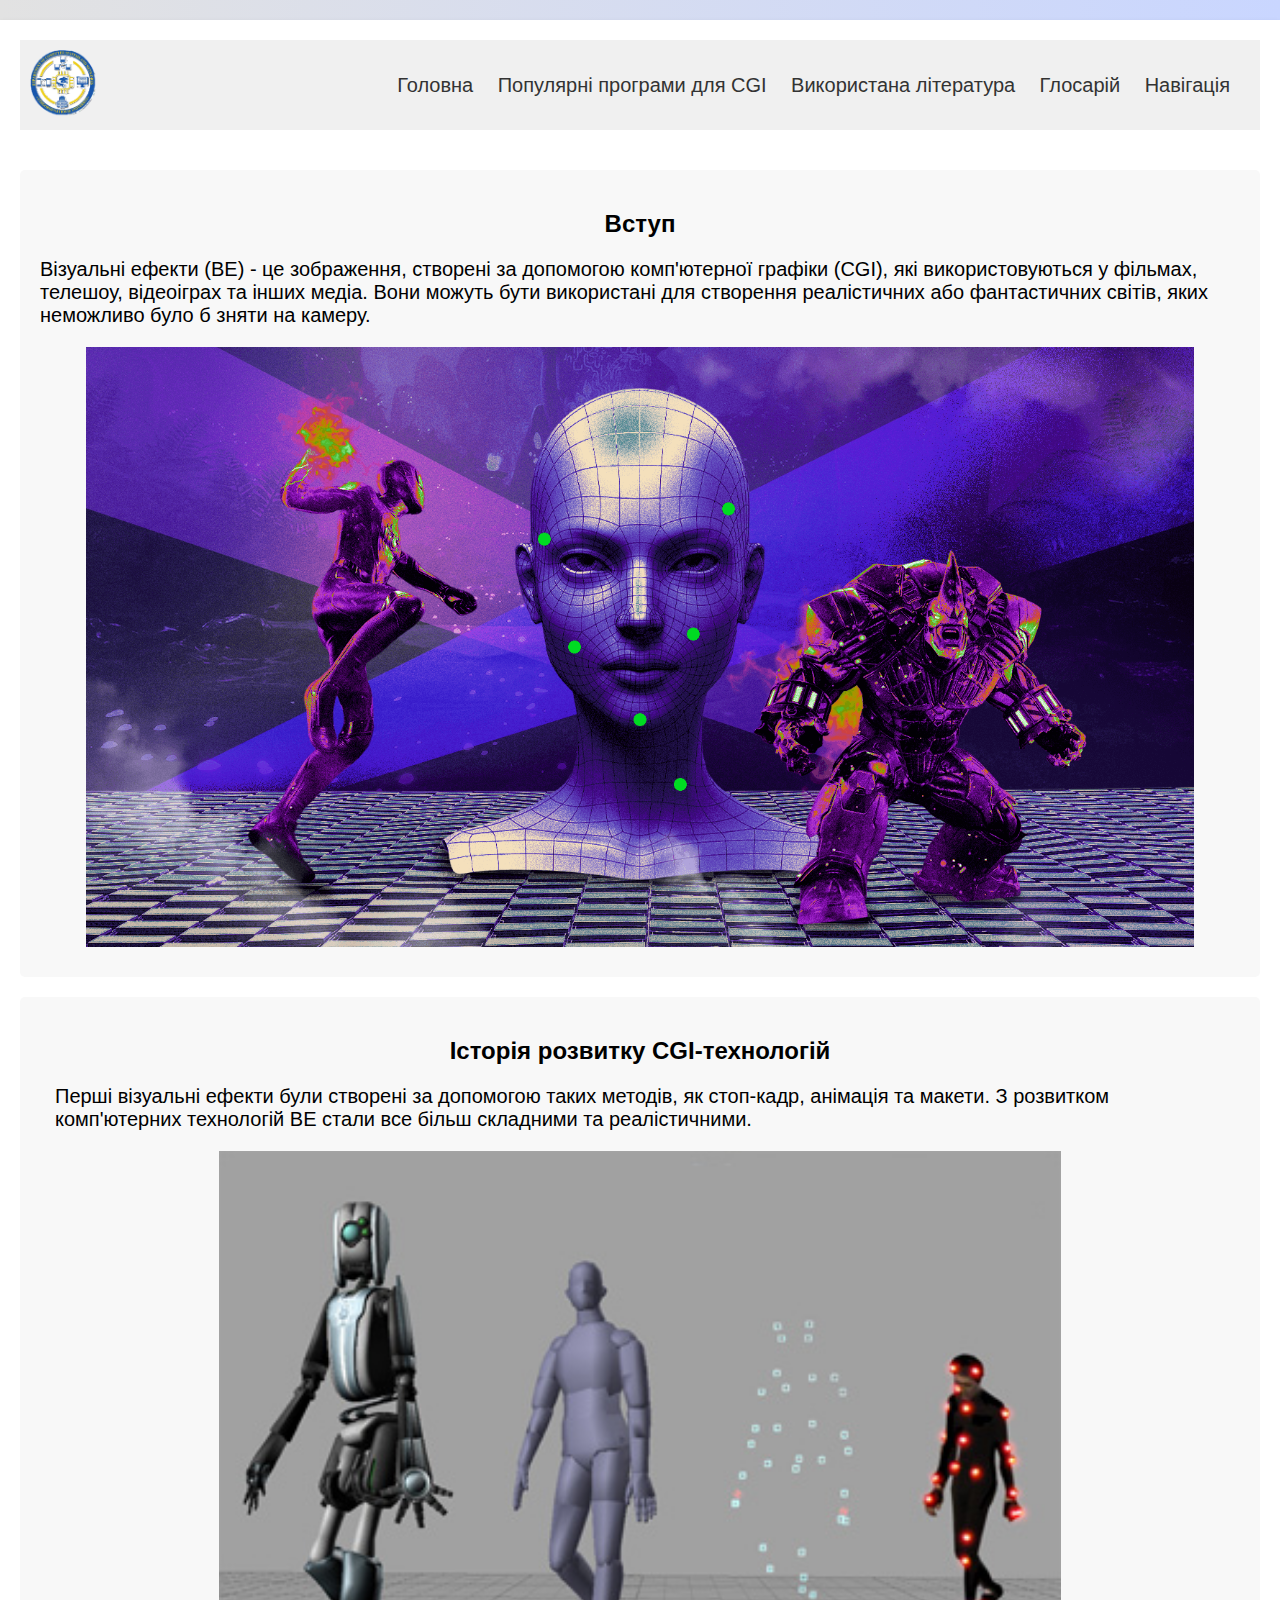
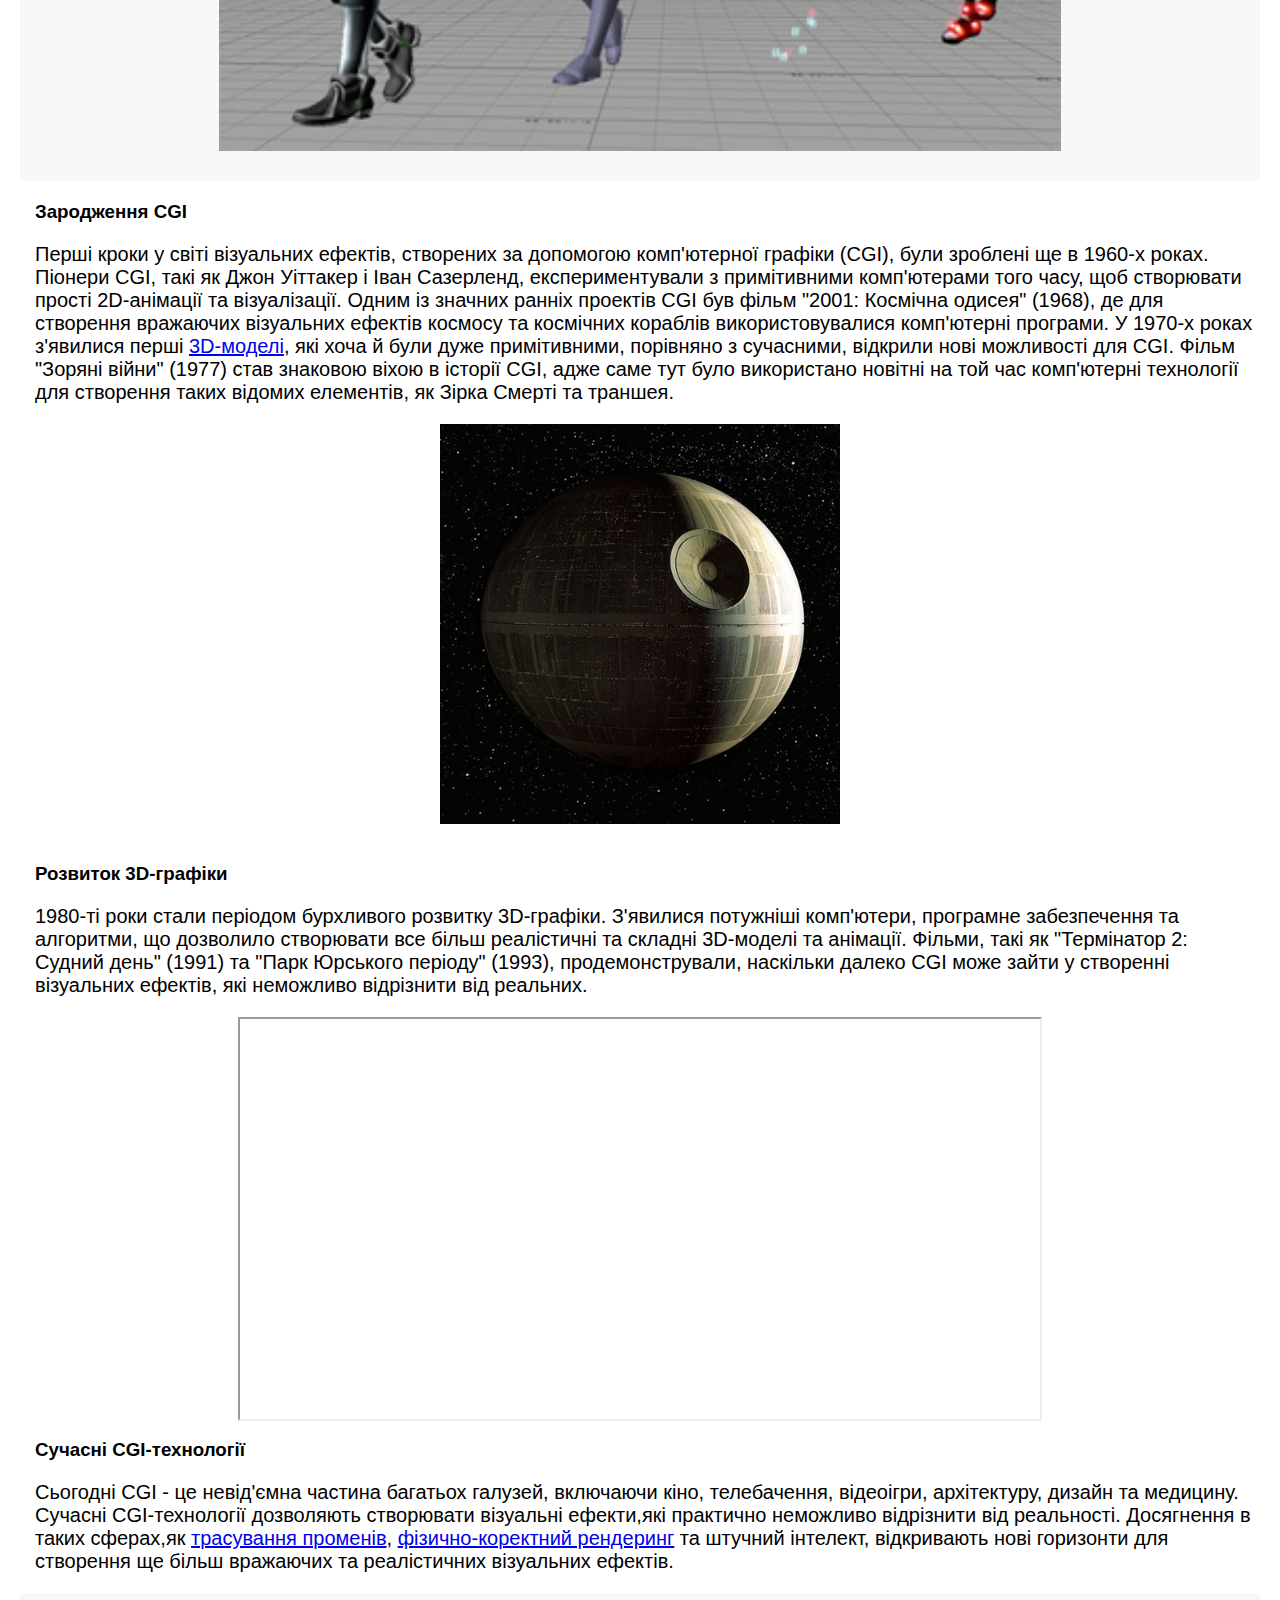
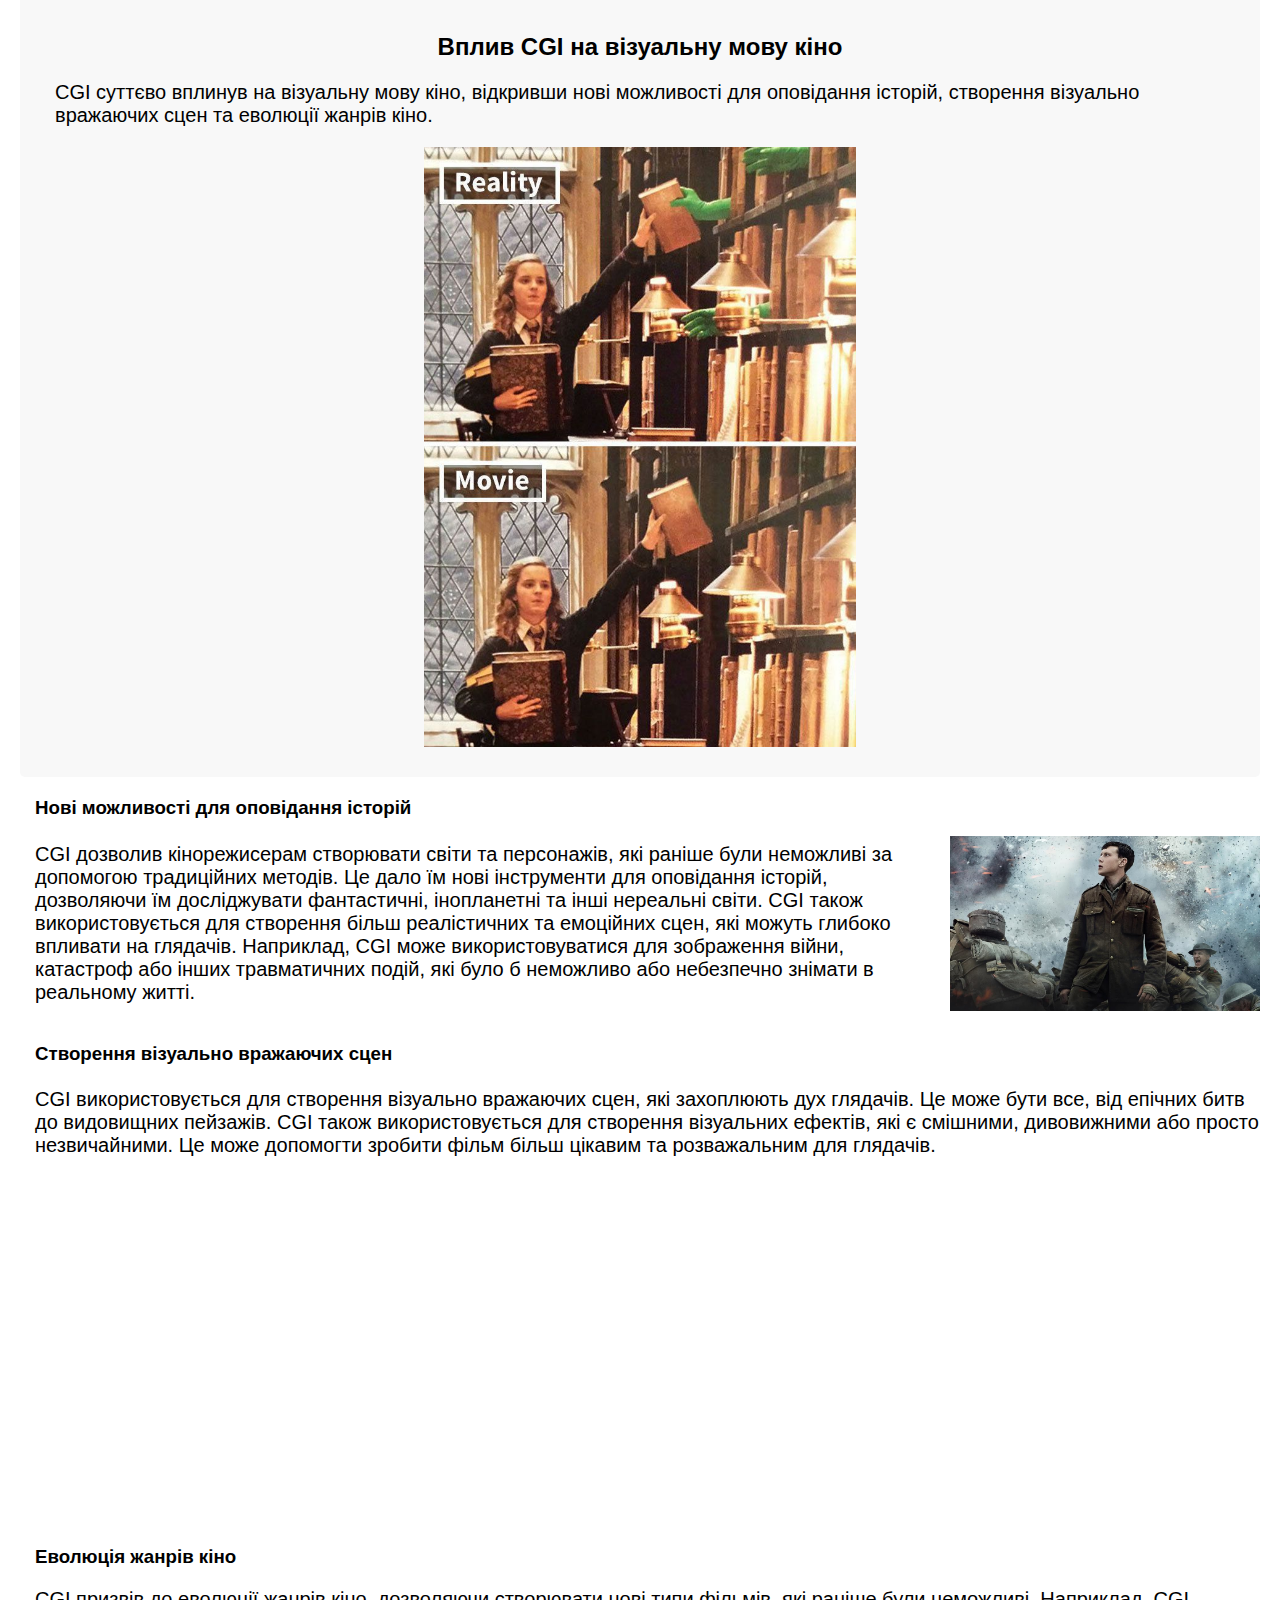
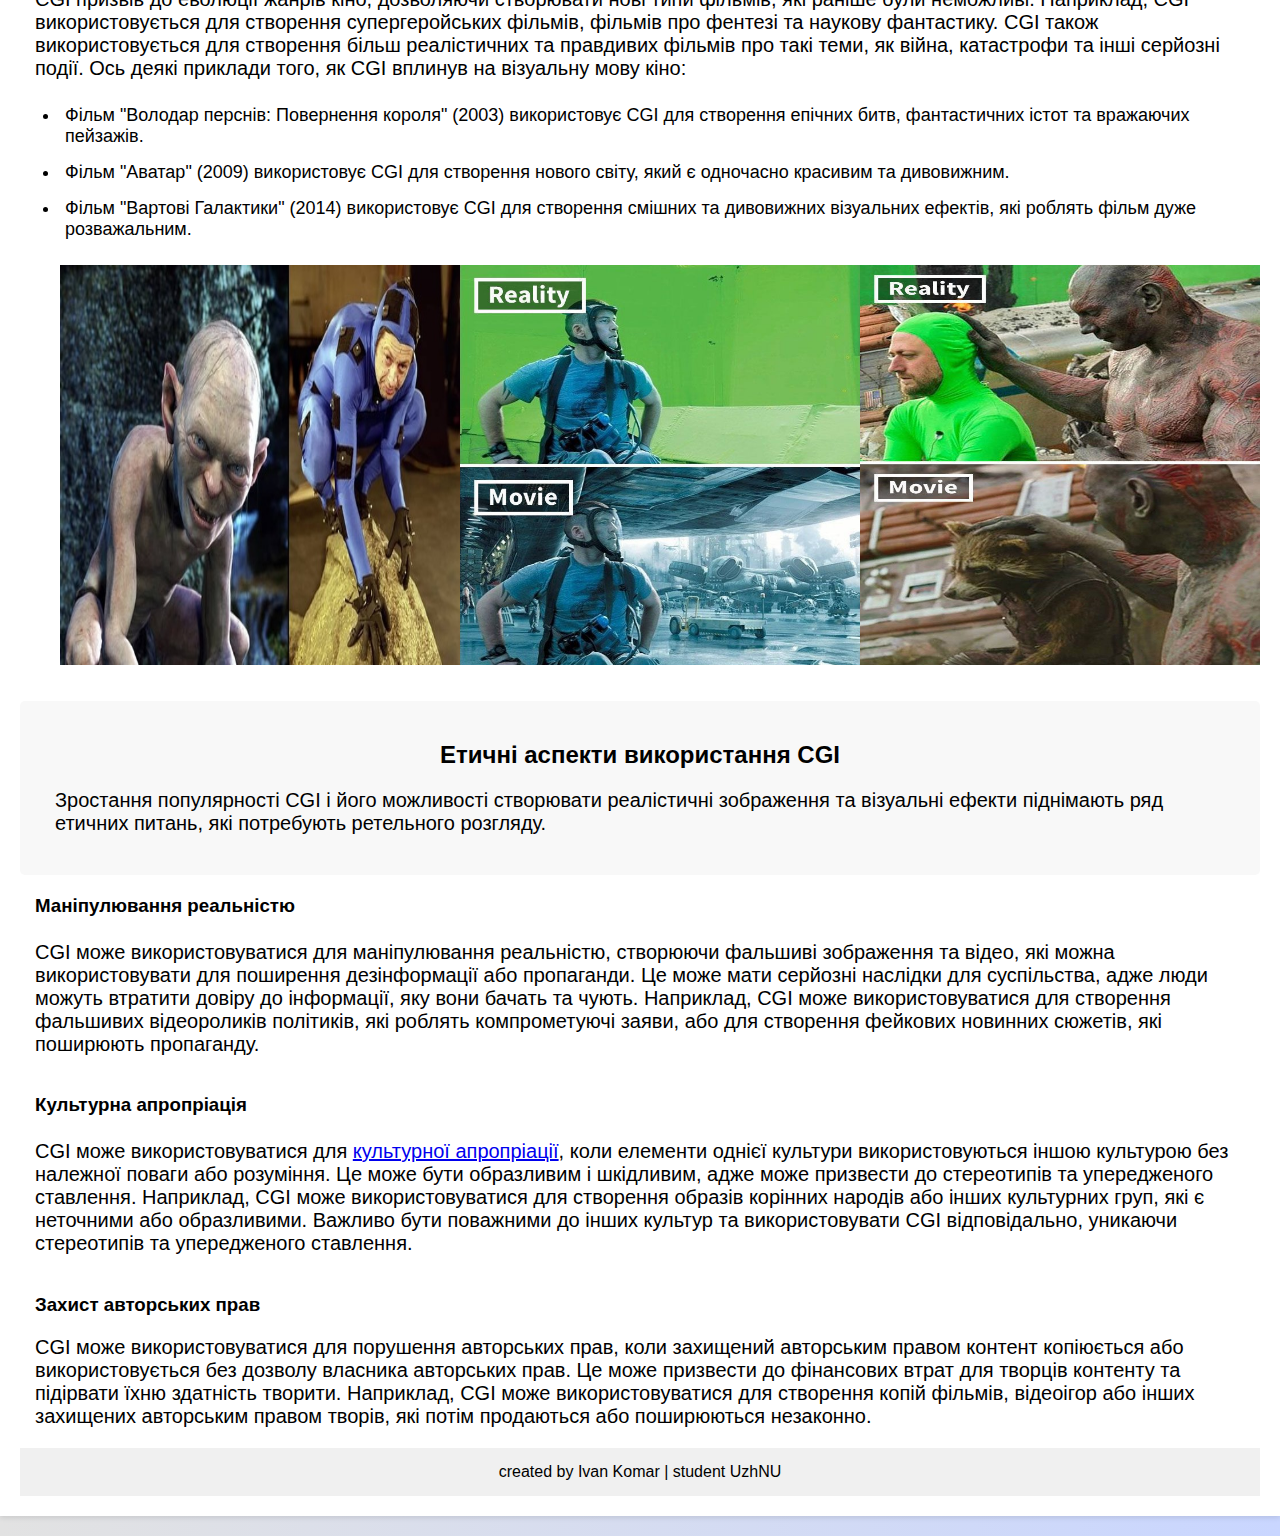
==== home.html @ c9e2d3f2 "first" ====
<!DOCTYPE html>
<html lang="en">
<head>
    <meta charset="UTF-8">
    <meta name="viewport" content="width=device-width, initial-scale=1.0">
    <title>home</title>

    <link rel="stylesheet" href="https://cdnjs.cloudflare.com/ajax/libs/font-awesome/5.15.3/css/all.min.css">
    <link rel="stylesheet" href="style.css">

</head>
<body>

<div class="container">

<header>
    <img src="/png/images.png" alt="" class="logo"> <nav class="navbar">
    <nav class="navbar">
        <a href="home.html">Головна</a>
        <a href="programs.html">Популярні програми для CGI</a>
        <a href="ListOfReferences.html">Використана література</a>
        <a href="Glossary.html">Глоcарій</a>
        <a onclick="openNav()">Навігація</a>
        
    </nav>
</header>

<!-- navigation  -->
<div id="mySidenav" class="sidenav">
    
    <a href="javascript:void(0)" class="closebtn" onclick="closeNav()">&times;</a>
    <p> Історія розвитку CGI-технологій</p>
    <a href="#section1.1">Зародження CGI</a>
    <a href="#section1.2">Розвиток 3D-графіки</a>
    <a href="#section1.3">Сучасні CGI-технології</a>
    <p> Вплив CGI на візуальну мову кіно</p>
    <a href="#section2.1">Нові можливості для оповідання історій</a>
    <a href="#section2.2">Створення візуально вражаючих сцен</a>
    <a href="#section2.3">Еволюція жанрів кіно</a>
    <p> Етичні аспекти використання CGI</p>
    <a href="#section3.1">Маніпулювання реальністю</a>
    <a href="#section3.2">Культурна апропріація</a>
    <a href="#section3.3">Захист авторських прав</a>
  </div>
    
  <!-- Add all page content inside this div if you want the side nav to push page content to the right (not used if you only want the sidenav to sit on top of the page -->
  <div id="main">
  </div>


<!-- home section  -->

<main>
    <section class="article">
        <h2>Вступ</h2>
        <p>Візуальні ефекти (ВЕ) - це зображення, створені за допомогою комп'ютерної графіки (CGI), які використовуються у фільмах, телешоу, відеоіграх та інших медіа. 
           Вони можуть бути використані для створення реалістичних або фантастичних світів, яких неможливо було б зняти на камеру.</p>
        <img src="/png/photo2.png"  alt="">
    </section>
    
    <section class="article">
        <h2>Історія розвитку CGI-технологій</h2>
        <div class="content">
            <p>Перші візуальні ефекти були створені за допомогою таких методів, як стоп-кадр, анімація та макети. 
               З розвитком комп'ютерних технологій ВЕ стали все більш складними та реалістичними.</p>
            <img src="/png/photo3.png" alt="" class="align-left">
        </div>
    </section>
    
    <div id="section1.1" class="content">
        <h3>Зародження CGI</h3>
        <p>Перші кроки у світі візуальних ефектів, створених за допомогою комп'ютерної графіки (CGI), були зроблені ще в 1960-х роках. 
          Піонери CGI, такі як Джон Уіттакер і Іван Сазерленд, експериментували з примітивними комп'ютерами того часу, щоб створювати прості 2D-анімації та візуалізації.
          Одним із значних ранніх проектів CGI був фільм "2001: Космічна одисея" (1968), де для створення вражаючих візуальних ефектів космосу та космічних кораблів використовувалися комп'ютерні програми.
          У 1970-х роках з'явилися перші <a href="Glossary.html#term_3D">3D-моделі</a>, які хоча й були дуже примітивними, порівняно з сучасними, відкрили нові можливості для CGI.
          Фільм "Зоряні війни" (1977) став знаковою віхою в історії CGI, адже саме тут було використано новітні на той час комп'ютерні технології для створення таких відомих елементів, як Зірка Смерті та траншея.</p>
        <div class="image-container">
          <img src="/png/2.2.jpeg" alt="CGI у Зоряних війнах" class="image2_1">
        </div>
      </div>

      <script>
        
        </script>
    
      

      <div id="section1.2" class="content">
      <h3>Розвиток 3D-графіки</h3>
        <p>1980-ті роки стали періодом бурхливого розвитку 3D-графіки.
          З'явилися потужніші комп'ютери, програмне забезпечення та алгоритми, що дозволило створювати все більш реалістичні та складні 3D-моделі та анімації.
          Фільми, такі як "Термінатор 2: Судний день" (1991) та "Парк Юрського періоду" (1993), продемонстрували, наскільки далеко CGI може зайти у створенні візуальних ефектів, які неможливо відрізнити від реальних.</p>
        <div class="image-container">
            <iframe src="https://sketchfab.com/models/079a7ad387744e44a55bd62b834ddc64/embed" width="800" height="400"></iframe>
        </div>
    </div>

    <div id="section1.3" class="content">
        <h3> Сучасні CGI-технології</h3>
        <p>Сьогодні CGI - це невід'ємна частина багатьох галузей, включаючи кіно, телебачення, відеоігри, архітектуру, дизайн та медицину.
           Сучасні CGI-технології дозволяють створювати візуальні ефекти,які практично неможливо відрізнити від реальності. 
           Досягнення в таких сферах,як  <a href="Glossary.html#term_trasprom">трасування променів</a>, <a href="Glossary.html#term_firend">фізично-коректний рендеринг</a> та штучний інтелект, відкривають нові горизонти для створення ще більш вражаючих та реалістичних візуальних ефектів.
    </div>
        </section>


        <!-- home section 2  -->

        <section class="article">
            <h2>Вплив CGI на візуальну мову кіно</h2>
            <div class="content">
                <p> CGI суттєво вплинув на візуальну мову кіно, відкривши нові можливості для оповідання історій, 
                    створення візуально вражаючих сцен та еволюції жанрів кіно.</p>
                <img src="/png/2.5.jpg" alt="" class="align-left">
            </div>
        </section>

    <div class="content" id="section2.1">
     <h3>Нові можливості для оповідання історій</h3>
          <div class="image-container2_6">
        <p>CGI дозволив кінорежисерам створювати світи та персонажів, які раніше були неможливі за допомогою традиційних методів. Це дало їм нові інструменти для оповідання історій, дозволяючи їм досліджувати фантастичні, інопланетні та інші нереальні світи. CGI також використовується для створення більш реалістичних та емоційних сцен, які можуть глибоко впливати на глядачів. Наприклад, CGI може використовуватися для зображення війни, катастроф або інших травматичних подій, які було б неможливо або небезпечно знімати в реальному житті.</p>
    <img src="/png/2.6.jpg" alt="CGI в кіно" class="image2_6">
  </div>
</div>



    <div class="content" id="section2.2">
        <h3>Створення візуально вражаючих сцен</h3>
            <div class="image-container2_6">
            <p> CGI використовується для створення візуально вражаючих сцен, які захоплюють дух глядачів. 
            Це може бути все, від епічних битв до видовищних пейзажів.
            CGI також використовується для створення візуальних ефектів, які є смішними, дивовижними або просто незвичайними.
            Це може допомогти зробити фільм більш цікавим та розважальним для глядачів.</p>
     </div>
    <iframe id="youtube-video" width="600" height="350" src="https://www.youtube.com/embed/FFJ_THGj72U?si=vkiqHLX8vOTC52i6" frameborder="0" allowfullscreen></iframe>
</div>

<div class="content" id="section2.3">
    <h3>Еволюція жанрів кіно</h3>
            <p> CGI призвів до еволюції жанрів кіно, дозволяючи створювати нові типи фільмів, які раніше були неможливі. Наприклад, CGI використовується для створення супергеройських фільмів, фільмів про фентезі та наукову фантастику.
                CGI також використовується для створення більш реалістичних та правдивих фільмів про такі теми, як війна, катастрофи та інші серйозні події.
                Ось деякі приклади того, як CGI вплинув на візуальну мову кіно:
            </p>
            <ul class="my-list">
                <li>Фільм "Володар перснів: Повернення короля" (2003) використовує CGI для створення епічних битв, фантастичних істот та вражаючих пейзажів.</li>
                <li>Фільм "Аватар" (2009) використовує CGI для створення нового світу, який є одночасно красивим та дивовижним.</li>
                <li>Фільм "Вартові Галактики" (2014) використовує CGI для створення смішних та дивовижних візуальних ефектів, які роблять фільм дуже розважальним.</li></p>
                <div class="image-container">
                    <img src="/png/2.7.jpg" alt="" class="image2_1">
                    <img src="/png/2.8.jpg" alt="" class="image2_1">
                    <img src="/png/2.9.jpg" alt="" class="image2_1">

                  </div>
            </ul>
</div>
        
                                    <!-- home section 3 -->
        <section class="article" id="">
            <h2> Етичні аспекти використання CGI</h2>
                <div class="content">
                    <p> Зростання популярності CGI і його можливості створювати реалістичні зображення та візуальні ефекти піднімають ряд етичних питань, які потребують ретельного розгляду.</p>
                </div>
        </section>

    <div class="content" id="section3.1">
        <h3>Маніпулювання реальністю</h3>
            <div class="image-container2_6">
            <p> CGI може використовуватися для маніпулювання реальністю, створюючи фальшиві зображення та відео, які можна використовувати для поширення дезінформації або пропаганди. Це може мати серйозні наслідки для суспільства, адже люди можуть втратити довіру до інформації, яку вони бачать та чують.
            Наприклад, CGI може використовуватися для створення фальшивих відеороликів політиків, які роблять компрометуючі заяви, або для створення фейкових новинних сюжетів, які поширюють пропаганду.
            </p>
        <img src="" alt="" class="image2_6">
        </div>
    </div>


        <div class="content" id="section3.2">
            <h3>Культурна апропріація</h3>
                <div class="image-container2_6">
                <p> CGI може використовуватися для <a href="Glossary.html#term_kultaprop">культурної апропріації</a>, коли елементи однієї культури використовуються іншою культурою без належної поваги або розуміння. Це може бути образливим і шкідливим, адже може призвести до стереотипів та упередженого ставлення.
                    Наприклад, CGI може використовуватися для створення образів корінних народів або інших культурних груп, які є неточними або образливими.
                    Важливо бути поважними до інших культур та використовувати CGI відповідально, уникаючи стереотипів та упередженого ставлення.</p>
            </div>
        </div>

        <div class="content" id="section3.3">
            <h3>Захист авторських прав</h3>
                <div class="content">
                    <p>CGI може використовуватися для порушення авторських прав, коли захищений авторським правом контент копіюється або використовується без дозволу власника авторських прав.
                    Це може призвести до фінансових втрат для творців контенту та підірвати їхню здатність творити.
                    Наприклад, CGI може використовуватися для створення копій фільмів, відеоігор або інших захищених авторським правом творів, які потім продаються або поширюються незаконно. </p>
        </div>
    </div>
</main>


<!-- footer section  -->

<section class="footer">
    <div class="credit"> created by Ivan Komar | student UzhNU </div>
</section>



<script src="script.js"></script>

</body>
</html>
---- style.css ----
body {
    background: #C9D6FF;  /* fallback for old browsers */
    background: -webkit-linear-gradient(to right, #E2E2E2, #C9D6FF);  /* Chrome 10-25, Safari 5.1-6 */
    background: linear-gradient(to right, #E2E2E2, #C9D6FF); /* W3C, IE 10+/ Edge, Firefox 16+, Chrome 26+, Opera 12+, Safari 7+ */
    
    font-family: Arial, sans-serif;
    margin: 0;
    padding: 0;
  }
  
header {
    background-color: #f0f0f0;
    padding: 20px;
}

h1, h2 {
    text-align: center;
}
h3{
  margin-left: 15px;
}

.container { /* Стилі для контейнера */
    max-width: 1400px; /* Ширина контейнера */
    margin: 20px auto; /* Центрування контейнера */
    background-color: #fff; /* Фон контейнера */
    padding: 20px; /* Внутрішній відступ контейнера */
    box-shadow: 0 2px 5px rgba(0, 0, 0, 0.1); /* Тінь контейнера */
}

main {
    padding: 0; /* Видалення дефолтного відступу */
}

.article {
    margin-bottom: 20px;
    padding: 20px; /* Додавання відступу до статті */
    border-radius: 5px; /* Заокруглення кутів статті */
    background-color: #f8f8f8; /* Фон статті */
}

.article img {
  display: block;
  margin: 0 auto;
  height: 600px;
  margin-bottom: 10px;

}

.footer {
    background-color: #f0f0f0;
    padding: 15px;
    text-align: center;
    /* margin: -20px; */
}

header {
    display: grid; /* Включає режим Grid */
    grid-template-columns: auto 1fr; /* Розподіл стовпців Grid */
    background-color: #f0f0f0;
    padding: 20px;
  }
  
  header {
    display: flex; /* Включає режим Flexbox */
    align-items: center; /* Вирівнює елементи по вертикальній осі */
    justify-content: space-between; /* Розподіляє елементи по краях */
    background-color: #f0f0f0; /* Фон header */
    padding: 10px; /* Внутрішній відступ */
  }

  .navbar a {
    font-size: 20px; /* Або інше бажане значення */
  }
  
  .logo {
    margin-right: 20px; /* Додає відступ між іконкою та панеллю навігації */
    width: 75px;;
  }
  
  .navbar a {
    display: inline-block;
    margin-right: 20px;
    text-decoration: none;
    color: #333;
  }
  .article p {
    font-size: 20px; /* Або інше бажане значення */
  }
  
  /* The side navigation menu */
.sidenav {
  height: 100%; /* 100% Full-height */
  width: 0; /* 0 width - change this with JavaScript */
  position: fixed; /* Stay in place */
  z-index: 1; /* Stay on top */
  top: 0; /* Stay at the top */
  left: 0;
  background-color: #111; /* Black*/
  overflow-x: hidden; /* Disable horizontal scroll */
  padding-top: 60px; /* Place content 60px from the top */
  transition: 0.5s; /* 0.5 second transition effect to slide in the sidenav */
}

/* The navigation menu links */
.sidenav a {
  padding: 8px 8px 8px 32px;
  text-decoration: none;
  font-size: 18px;
  color: #818181;
  display: block;
  transition: 0.3s;
}
.sidenav p {
  margin-bottom: 2px;
  padding: 8px 8px 8px 32px;
  text-decoration: none;
  font-size: 25px;
  color: #818181;
  display: block;
  transition: 0.3s;
}

/* When you mouse over the navigation links, change their color */
.sidenav a:hover {
  color: #f1f1f1;
  
}

/* Position and style the close button (top right corner) */
.sidenav .closebtn {
  position: absolute;
  top: 0;
  right: 25px;
  font-size: 36px;
  margin-left: 50px;
}

/* Style page content - use this if you want to push the page content to the right when you open the side navigation */
#main {
  transition: margin-left .5s;
  padding: 20px;
}

/* On smaller screens, where height is less than 450px, change the style of the sidenav (less padding and a smaller font size) */
@media screen and (max-height: 450px) {
  .sidenav {padding-top: 15px;}
  .sidenav a {font-size: 18px;}
}

.my-list li {
  margin-bottom: 5px; /* Відстань між підпунктами */
  padding: 5px; /* Внутрішній відступ */
  font-size: 18px;
}
.content p{
  margin-left: 15px;
  font-size: 20px;
}
  
.image-container {
  display: flex; /* Розмістити елементи в ряд */
  justify-content: space-evenly; /* Розподілити вільний простір між зображеннями */
  margin-top: 20px; /* Відстань зверху 20px */
  margin-bottom: 15px;
}

/* Стилі для зображень */
.image2_1 {
  max-width: 50%; /* Максимальна ширина 48% */
  height: 400px;
  width: 400px;
  margin-bottom: 20px; /* Відстань знизу 20px */
}

.image-container2_6 {
  margin-top: -15px;
  display: flex;
  align-items: center;
  justify-content: space-between;
}

/* Стилі для зображення з правого боку */
.image2_6 {
  max-width:25%;
  height: auto;
  margin-left: 20px; /* Додано відстань зліва */
}

#youtube-video {
  display: block;
  margin: 0 auto;
}

.programs {
  max-width: 100%; /* Максимальна ширина 48% */
  height: 600px;
  width: 1200px;
  margin-bottom: 15px;
}
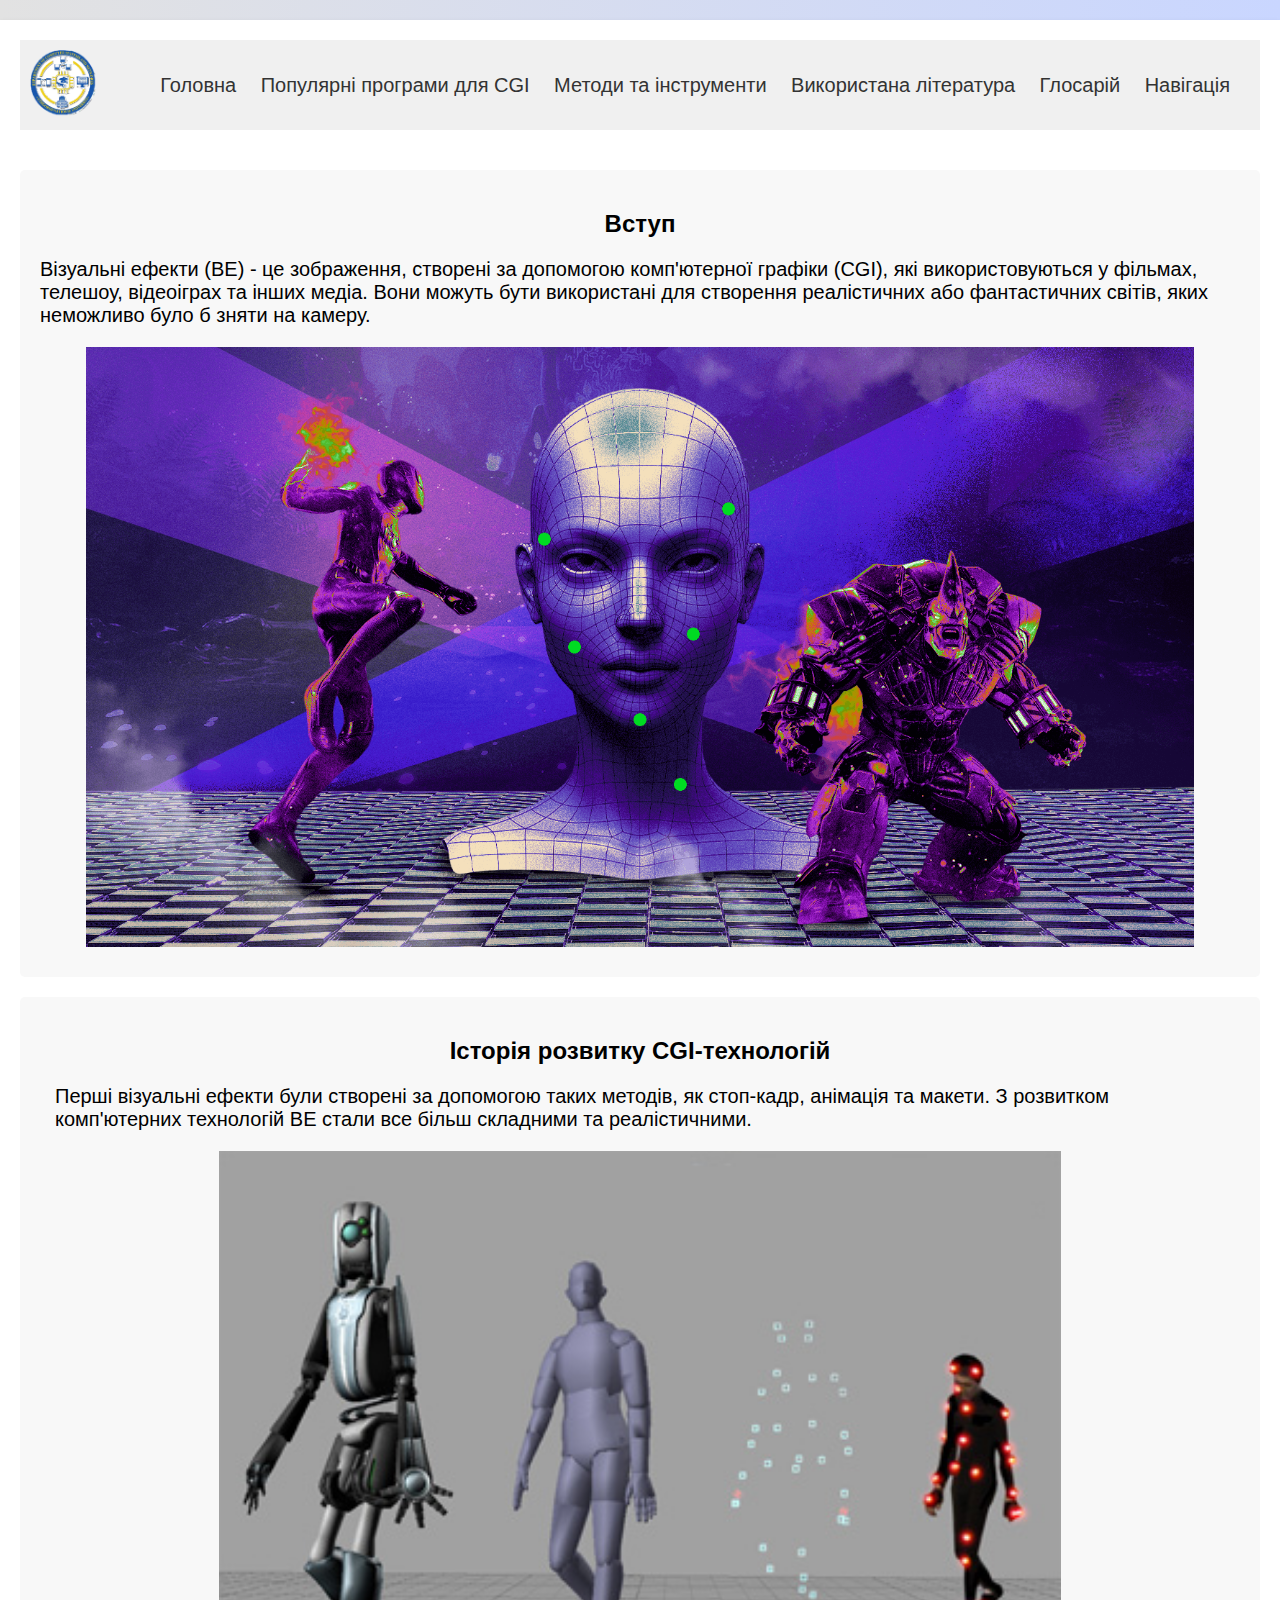
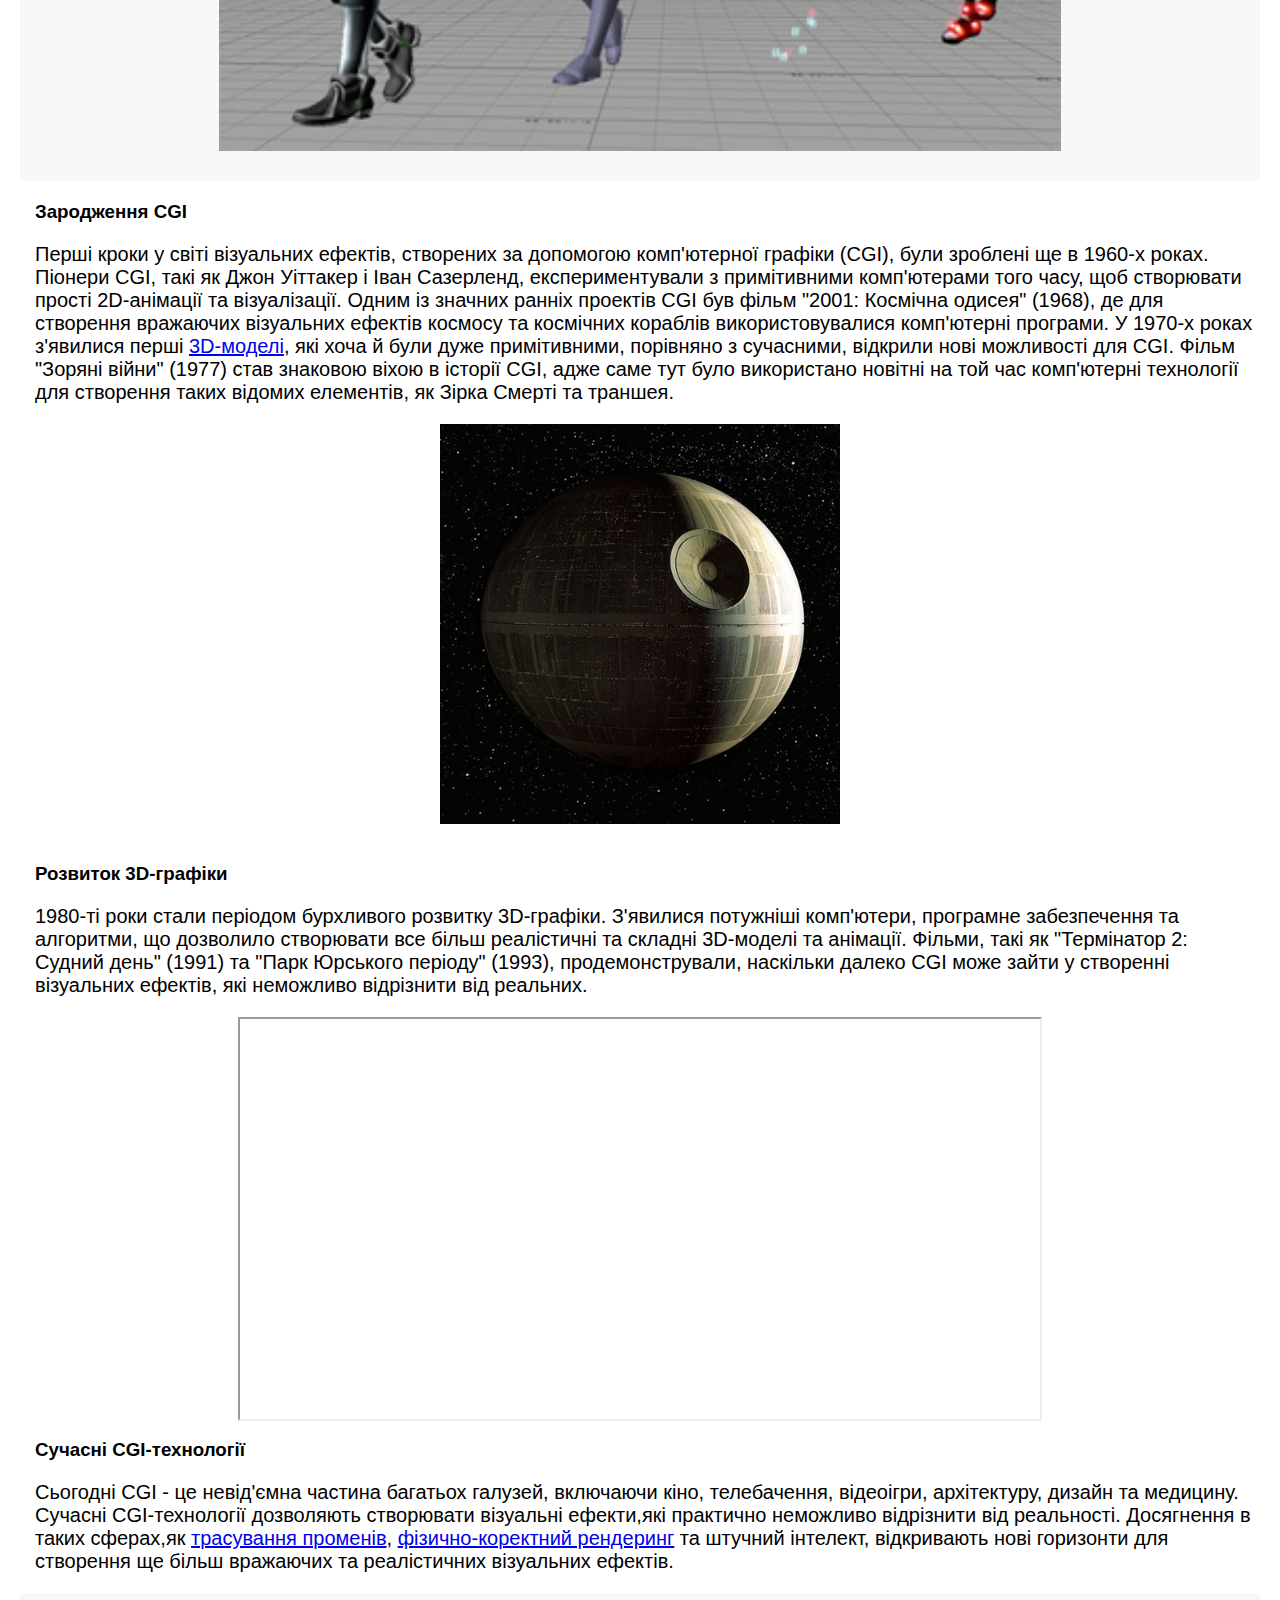
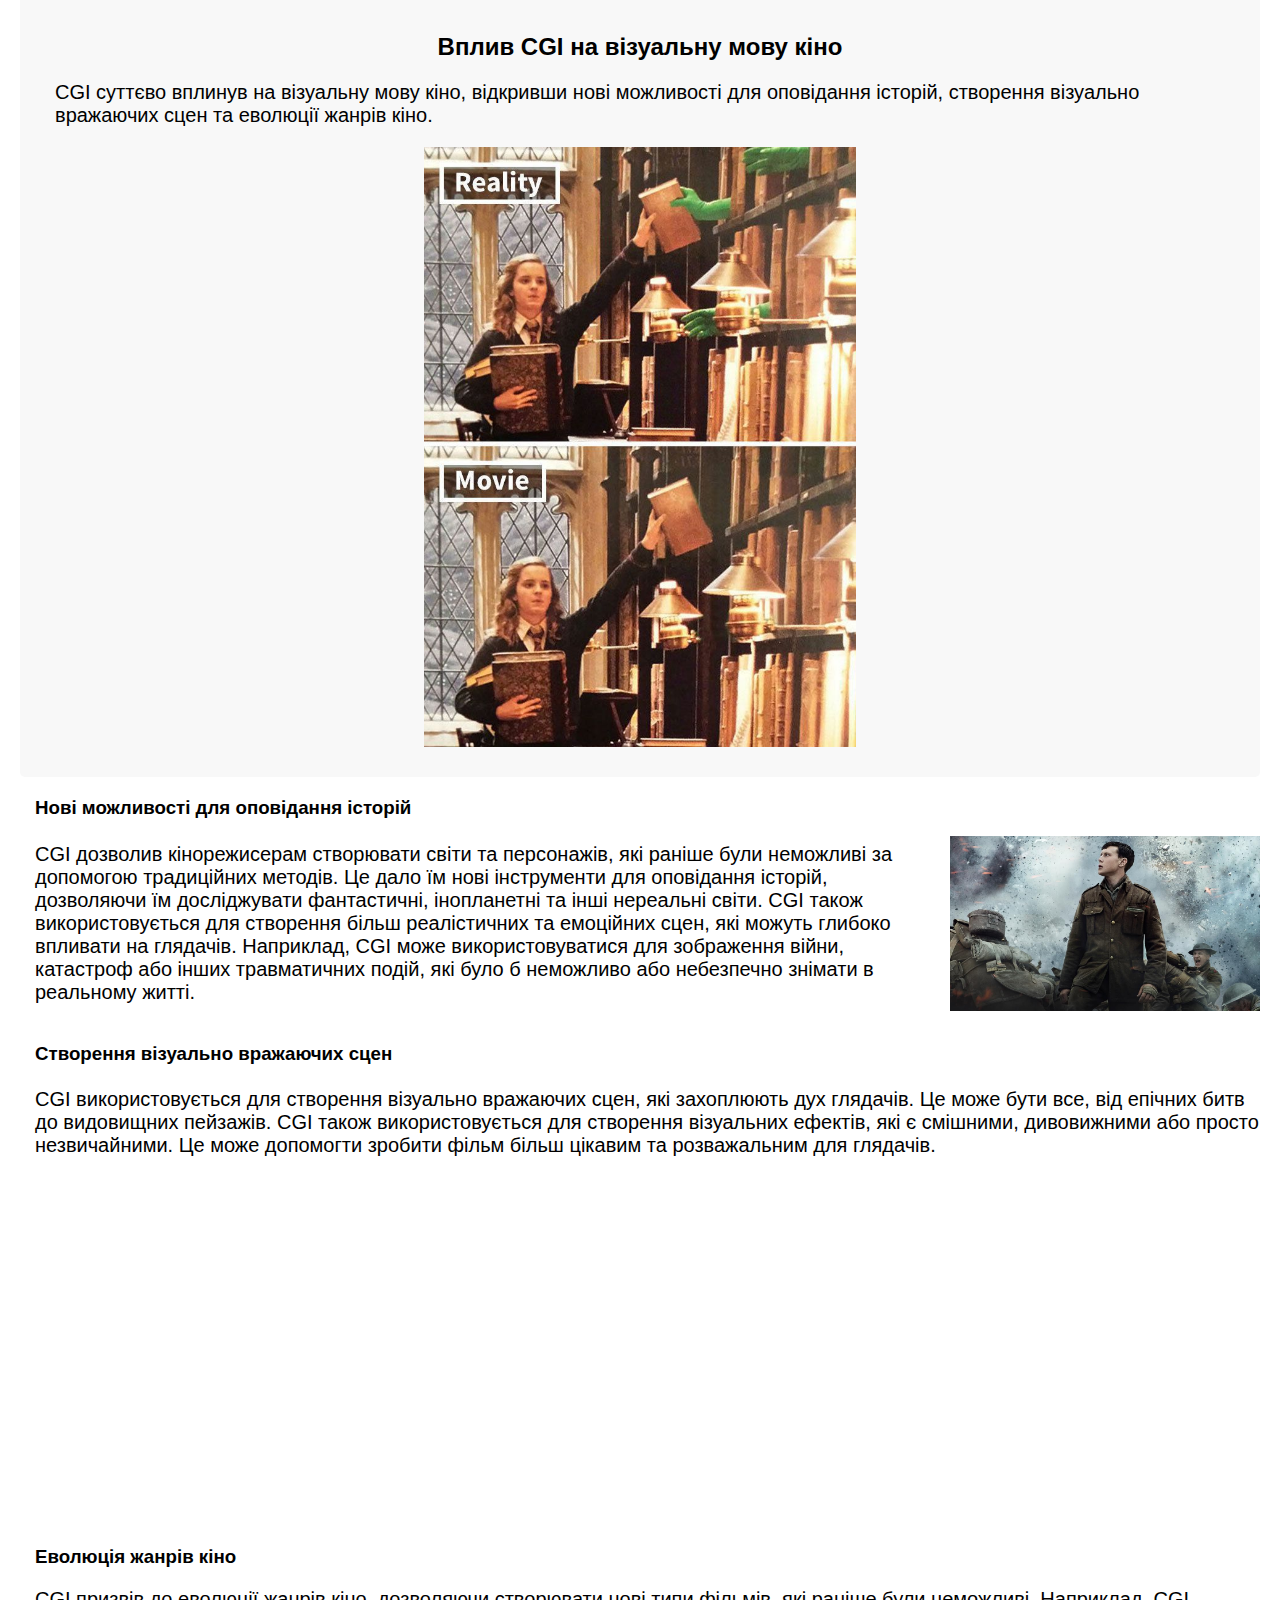
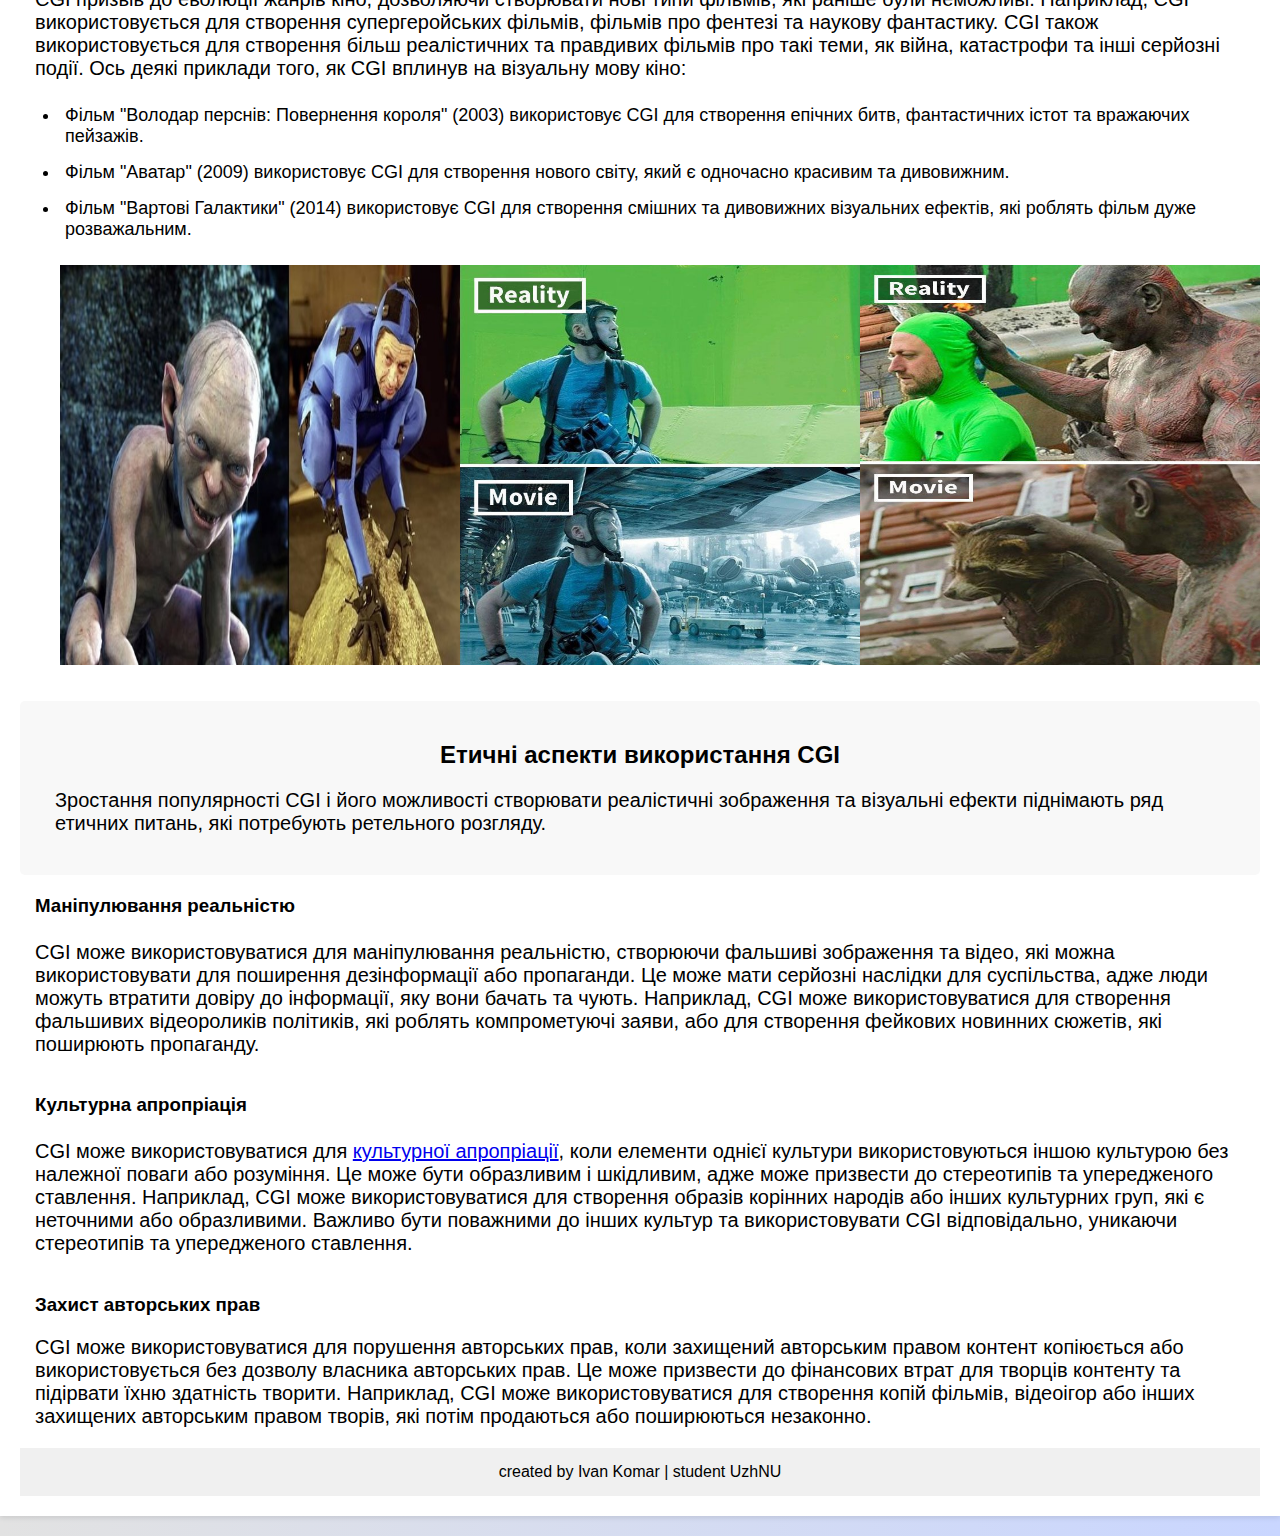
==== commit 5ab8a9ed: "Final Commit" ====
--- a/home.html
+++ b/home.html
@@ -13,17 +13,18 @@
 
 <div class="container">
 
-<header>
-    <img src="/png/images.png" alt="" class="logo"> <nav class="navbar">
-    <nav class="navbar">
-        <a href="home.html">Головна</a>
-        <a href="programs.html">Популярні програми для CGI</a>
-        <a href="ListOfReferences.html">Використана література</a>
-        <a href="Glossary.html">Глоcарій</a>
-        <a onclick="openNav()">Навігація</a>
-        
-    </nav>
-</header>
+    <header>
+        <img src="/png/images.png" alt="" class="logo"> <nav class="navbar">
+        <nav class="navbar">
+            <a href="home.html">Головна</a>
+            <a href="programs.html">Популярні програми для CGI</a>
+            <a href="MetodInstrument.html">Методи та інструменти</a>
+            <a href="ListOfReferences.html">Використана література</a>
+            <a href="Glossary.html">Глоcарій</a>
+            <a onclick="openNav()">Навігація</a>
+            
+        </nav>
+    </header>
 
 <!-- navigation  -->
 <div id="mySidenav" class="sidenav">
